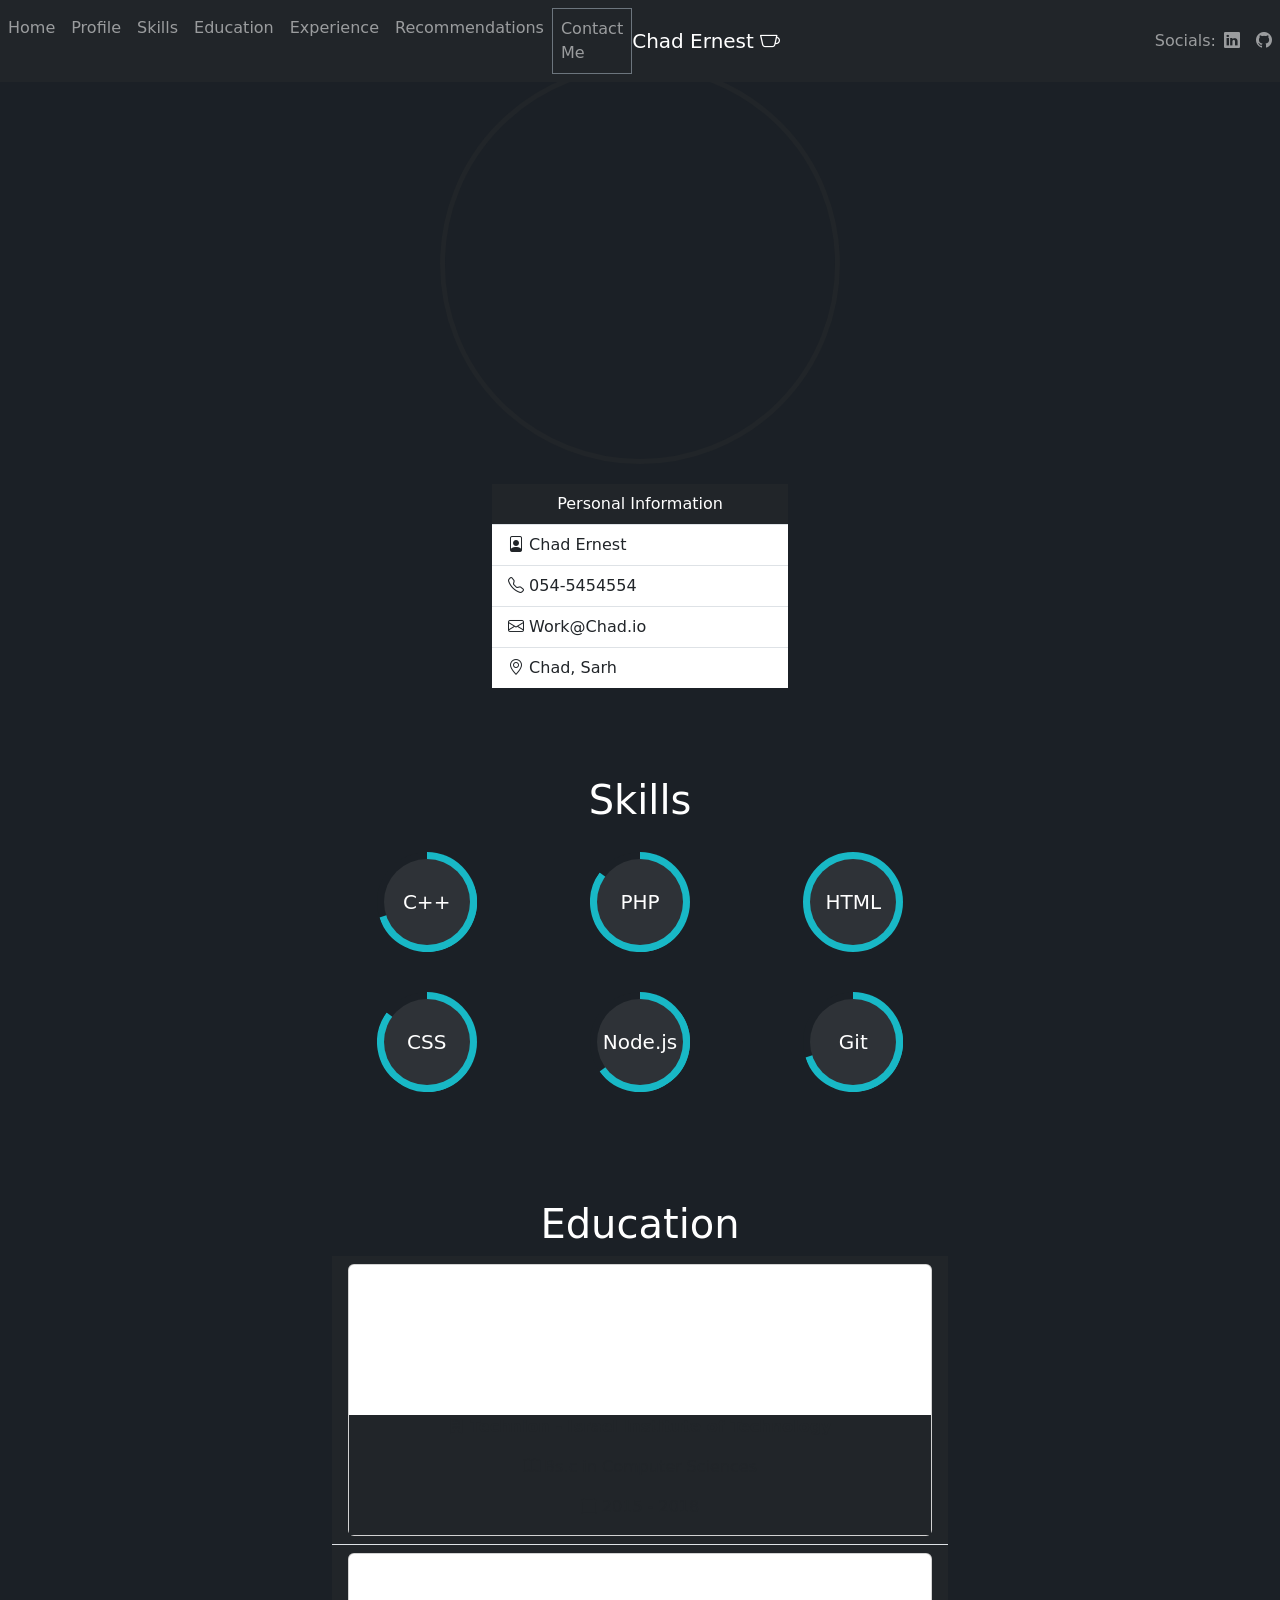
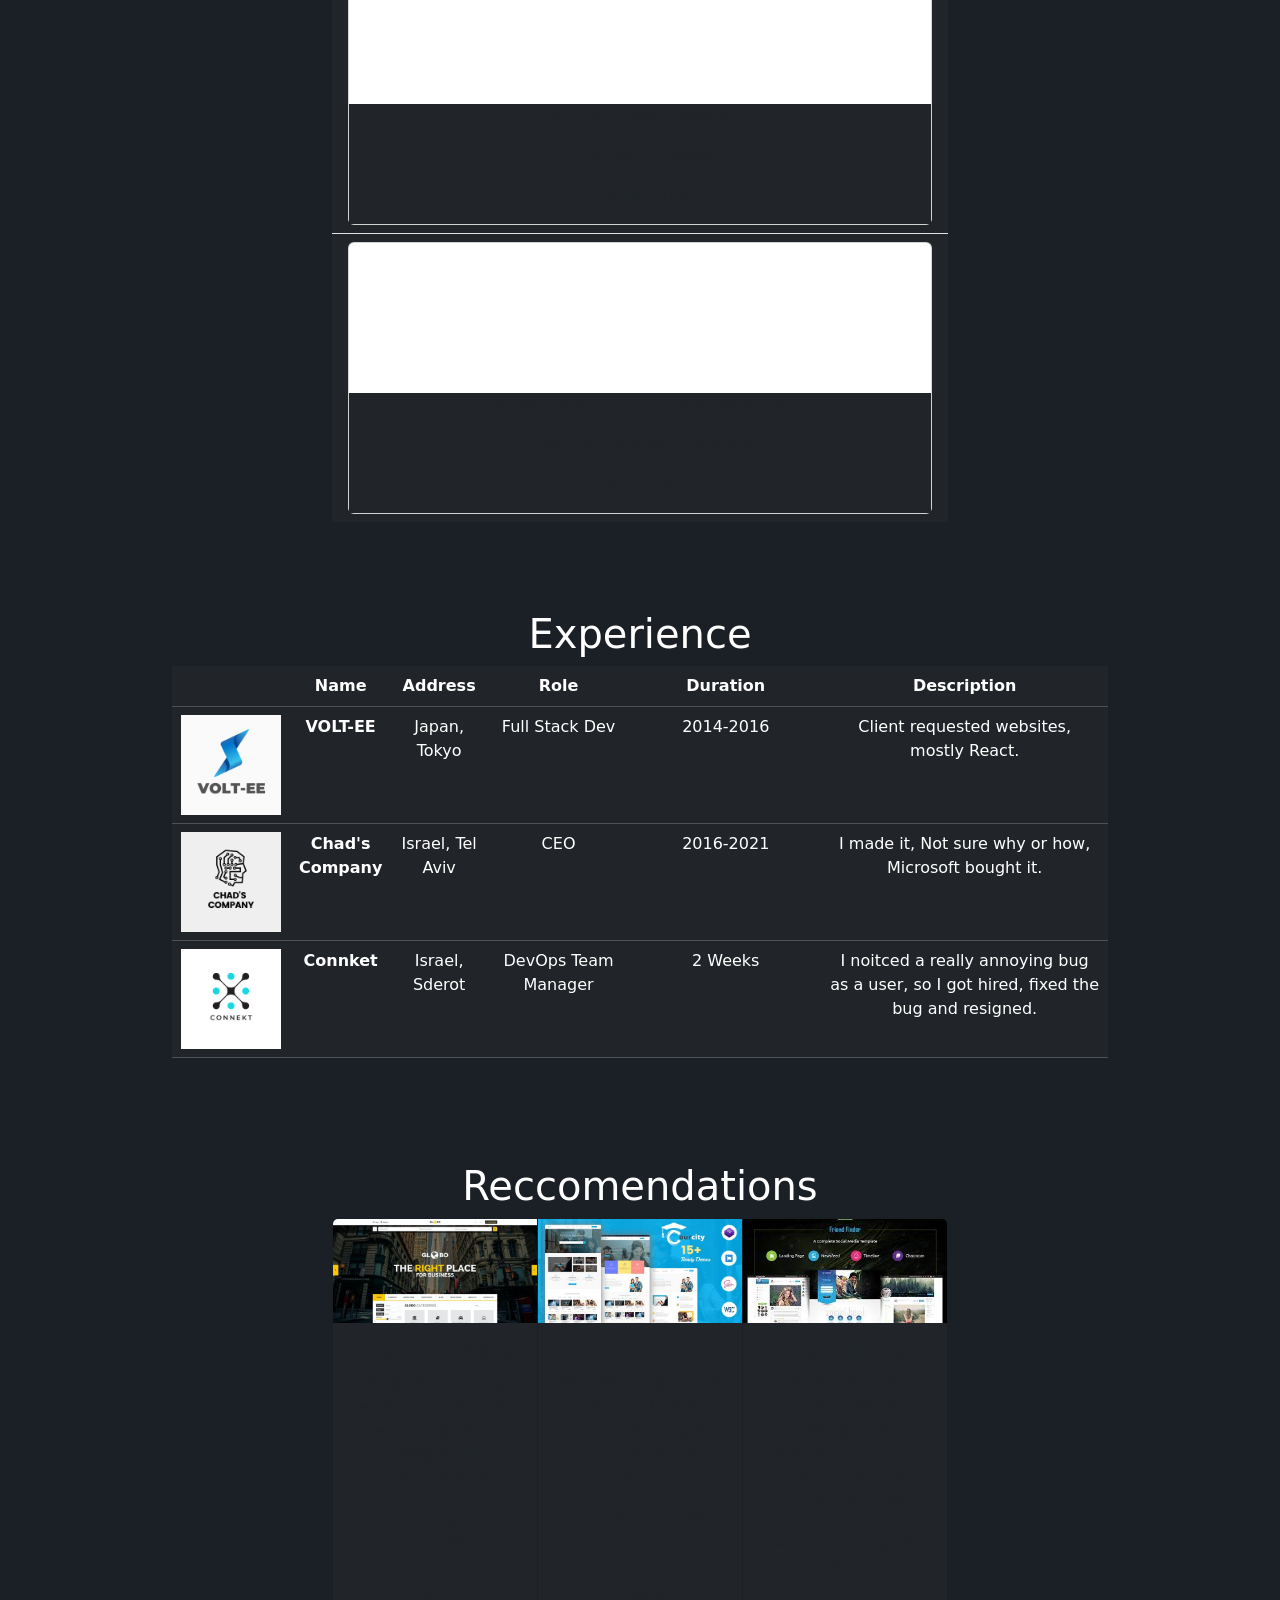
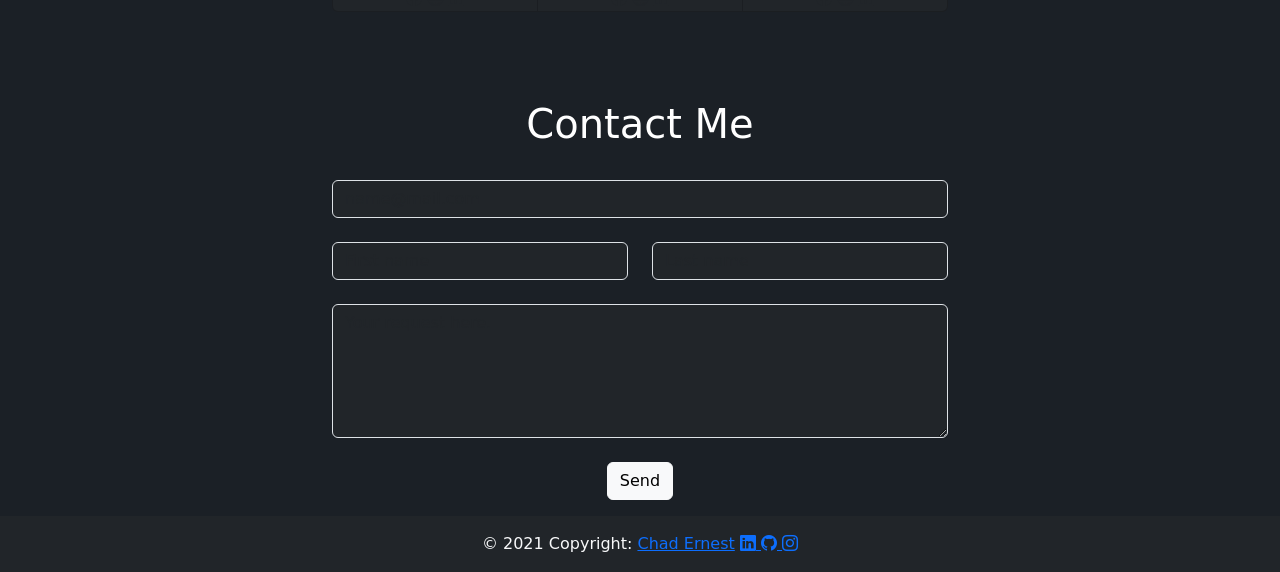
==== index.html @ f242e78e "Add files via upload" ====
<!doctype html>
  <!--Alex Breger 205580087 Danny Kogel 318503257-->
<html lang="en">
  <head>
    <meta http-equiv="content-type" content="text/html;charset=utf-8"  font-family: 'Roboto', sans-serif;/>
    <link href="https://cdn.jsdelivr.net/npm/bootstrap@5.0.0-beta3/dist/css/bootstrap.min.css" rel="stylesheet" integrity="sha384-eOJMYsd53ii+scO/bJGFsiCZc+5NDVN2yr8+0RDqr0Ql0h+rP48ckxlpbzKgwra6" crossorigin="anonymous">
    <link rel="stylesheet" href="https://cdn.jsdelivr.net/npm/bootstrap-icons@1.4.1/font/bootstrap-icons.css">
    <link href="circlebar.css" rel="stylesheet">
    <link rel="stylesheet" href="css/bootstrap.css">
    <title>Chad Ernest CV</title>
        <nav class="navbar fixed-top navbar-expand-md navbar-dark bg-dark">
            <button class="navbar-toggler" data-bs-toggle="collapse" data-bs-target="#navbar">
                <span class="navbar-toggler-icon"></span>
            </button>
            <div class="navbar-collapse collapse w-100 order-1 order-md-0" id="navbar">
                <ul class="navbar-nav mr-auto">
                    <li class="nav-item active">
                        <a class="nav-link" href="#"> Home</a>
                    </li>
                    <li class="nav-item">
                        <a class="nav-link" href="#personalinfo"> Profile</a>
                    </li>
                    <li class="nav-item">
                        <a class="nav-link" href="#Skills"> Skills</a>
                    </li>
                    <li class="nav-item">
                        <a class="nav-link" href="#Education"> Education</a>
                    </li>
                    <li class="nav-item">
                        <a class="nav-link" href="#Experience"> Experience</a>
                    </li>
                    <li class="nav-item">
                        <a class="nav-link" href="#Recommendations"> Recommendations</a>
                    </li>
                    </li>
                    <li class="nav-item">
                        <a class="nav-link border border-secondary" href="#Contact"> Contact Me</a>
                    </li>
                </ul>
            </div>
            <div class="mx-auto order-0">
                <a class="navbar-brand mx-auto" href="#">Chad Ernest <i class="bi bi-cup"></i></a>
            </div>
            <div class="navbar-collapse collapse w-100 order-3 dual-collapse2">
                <ul class="navbar-nav ms-auto">
                  <span class="navbar-text"> Socials: </span>
                    <li class="nav-item">
                        <a class="nav-link" href="https://www.linkedin.com/company/chad" target="_blank"><i class="bi bi-linkedin"></i></a>
                    </li>
                    <li class="nav-item">
                        <a class="nav-link" href="https://github.com/chad" target="_blank"><i class="bi bi-github"></i></a>
                    </li>
                    </li>
                </ul>
            </div>
        </nav>
  </head>
  <body>
     <div id="personalinfo" class="container p-3 my-3 bg-dark text-white"></div>
     <img src="Chader.png" class="rounded-circle border mx-auto d-block border-5 border-dark" height="400px" width="400px" alt="This is me">
  <div class="container pt-1 my-3  w-25" >
    <ul  class="list-group list-group-flush bg-dark">
     <li class="list-group-item text-center bg-dark text-white">Personal Information</li>
     <li class="list-group-item"><i class="bi bi-file-person"></i> Chad Ernest</li>
     <a href="tel:054-5454554" class="list-group-item list-group-item-action"><i class="bi bi-telephone"></i> 054-5454554</a>
     <a href= "mailto:Work@Chad.io?subject=We%20Need%20You!&body=Type%20your%20Message%20here." target="_blank" class="list-group-item list-group-item-action"><i class="bi bi-envelope"></i> Work@Chad.io</a>
     <a href= "https://goo.gl/maps/JcD1tCsR93yUQyhR9" target="_blank" class="list-group-item list-group-item-action"><i class="bi bi-geo-alt"></i> Chad, Sarh</a>
    </ul>
  </div>
  <div id="Skills" class="container mx-auto w-50 text-center">
  <br>
  <br>
  <br>
  <h1>Skills</h1>
  <div class="row">
    <div class="col">
      <div class="progress-circle over50 p70 mx-auto">
        <span>C++</span>
        <div class="left-half-clipper">
          <div class="first50-bar"></div>
          <div class="value-bar"></div>
        </div>
      </div>
    </div>
    <div class="col">
      <div class="progress-circle over50 p85 mx-auto">
        <span>PHP</span>
        <div class="left-half-clipper">
          <div class="first50-bar"></div>
          <div class="value-bar"></div>
        </div>
      </div>
    </div>
    <div class="col">
      <div class="progress-circle over50 p100 mx-auto">
        <span>HTML</span>
        <div class="left-half-clipper">
          <div class="first50-bar"></div>
          <div class="value-bar"></div>
        </div>
      </div>
    </div>
  </div>
  <div class="row">
    <div class="col">
      <div class="progress-circle over50 p85 mx-auto">
        <span>CSS</span>
        <div class="left-half-clipper">
          <div class="first50-bar"></div>
          <div class="value-bar"></div>
        </div>
      </div>
    </div>
    <div class="col">
      <div class="progress-circle over50 p65 mx-auto">
        <span>Node.js</span>
        <div class="left-half-clipper">
          <div class="first50-bar"></div>
          <div class="value-bar"></div>
        </div>
      </div>
    </div>
    <div class="col">
      <div class="progress-circle over50 p70 mx-auto">
        <span>Git</span>
        <div class="left-half-clipper">
          <div class="first50-bar"></div>
          <div class="value-bar"></div>
        </div>
      </div>
    </div>
  </div>
  </div>
  <div id="Education" class="container mx-auto my-3 w-50 text-center">
    <br>
    <br>
    <br>
    <h1>Education</h1>
    <ul  class="list-group list-group-flush">
      <li class="list-group-item text-white bg-dark">
       <div class="card">
         <iframe src="https://www.google.com/maps/embed?pb=!1m14!1m8!1m3!1d13418.334920009522!2d35.0231271!3d32.7767783!3m2!1i1024!2i768!4f13.1!3m3!1m2!1s0x0%3A0x9aedc46b3e79c09c!2sTechnion%20-%20Israel%20Institute%20of%20Technology!5e0!3m2!1sen!2sil!4v1617832855758!5m2!1sen!2sil"loading="lazy"></iframe>
         <div class="container center bg-dark">
           <p><i class="bi bi-building"></i><b> Technion - Israel Institute of Technology</b></p>
         </div>
         <div class="container center bg-dark">
           <p><i class="bi bi-book"></i> Bs.c in Computer Sciences</p>
         </div>
         <div class="container center bg-dark">
           <p><i class="bi bi-calendar"></i> 2015 - 2018</p>
         </div>
       </div>
     </li>
     <li class="list-group-item text-white bg-dark">
       <div class="card">
         <iframe src="https://www.google.com/maps/embed?pb=!1m14!1m8!1m3!1d13519.38149175366!2d34.791473!3d32.1004645!3m2!1i1024!2i768!4f13.1!3m3!1m2!1s0x0%3A0x6a651516cfd8feb!2sKibbutzim%20College!5e0!3m2!1sen!2sil!4v1617834557856!5m2!1sen!2sil" loading="lazy"></iframe>
         <div class="container center bg-dark">
           <p><i class="bi bi-building"></i><b> Kibbutzim College</b></p>
         </div>
         <div class="container center bg-dark">
         <p><i class="bi bi-book"></i> B.Des in Design</p>
         </div>
         <div class="container center bg-dark">
           <p><i class="bi bi-calendar"></i> 2019 - 2021</p>
         </div>
       </div>
       </li>
       <li class="list-group-item text-white bg-dark">
       <div class="card">
         <iframe src="https://www.google.com/maps/embed?pb=!1m14!1m8!1m3!1d13548.41856770339!2d34.8080315!3d31.9037541!3m2!1i1024!2i768!4f13.1!3m3!1m2!1s0x0%3A0x6713606c804ea945!2sWeizmann%20Institute%20of%20Science!5e0!3m2!1sen!2sil!4v1617833686087!5m2!1sen!2sil" loading="lazy"></iframe>
         <div class="container center bg-dark">
           <p><i class="bi bi-building"></i><b> Weizmann Institute of Science</b></p>
         </div>
         <div class="container center bg-dark">
         <p><i class="bi bi-book"></i> MS.c in Computer Sciences</p>
         </div>
         <div class="container center bg-dark">
           <p><i class="bi bi-calendar"></i> 2021 - 2023</p>
         </div>
       </div>
     </li>
     </div>
    </ul>
  </div>
  <div id="Experience" class="container mx-auto my-3 w-75 text-center table-responsive">
    <br>
    <br>
    <br>
    <h1>Experience</h1>
  <table class="table table-hover table-dark ">
  <thead>
    <tr>
      <th style="width: 10%" scope="col"></th>
      <th style="width: 10%" scope="col">Name</th>
      <th style="width: 10%" scope="col">Address</th>
      <th style="width: 15%" scope="col">Role</th>
      <th style="width: 20%" scope="col" colspan="2">Duration</th>
      <th style="width: 30%" scope="col" colspan="2">Description</th>
    </tr>
  </thead>
  <tbody>
    <tr>
      <th scope="row"><img src="volt.png" alt="voltlogo" height = "100"</img></th>
      <td><b>VOLT-EE</b></td>
      <td>Japan, Tokyo</td>
      <td>Full Stack Dev</td>
      <td colspan="2">2014-2016</td>
      <td colspan="2">Client requested websites, mostly React.</td>
    </tr>
    <tr>
      <th scope="row"><img src="CHAD'S COMPANY.png" alt="chadcomplogo" height = "100" </img></th>
      <td><b>Chad's Company</b></td>
      <td>Israel, Tel Aviv</td>
      <td>CEO</td>
      <td colspan="2">2016-2021</td>
      <td colspan="2">I made it, Not sure why or how, Microsoft bought it.</td>
    </tr>
    <tr>
      <th scope="row"><img src="CONNEKT.png" alt="connektlogo" height = "100"</img></th>
      <td><b>Connket</b></td>
      <td>Israel, Sderot</td>
      <td>DevOps Team Manager</td>
      <td colspan="2">2 Weeks</td>
      <td colspan="2">I noitced a really annoying bug as a user, so I got hired, fixed the bug and resigned.</td>
    </tr>
  </tbody>
</table>
</div>
<div id="Recommendations" class="container mx-auto my-3 w-50 text-center">
<br>
<br>
<br>
<h1>Reccomendations</h1>
<div class="card-group ">
  <div class="card bg-dark">
    <img class="card-img-top" src="rec1.jpg" alt="rec1rightplace">
    <div class="card-body">
      <h5 class="card-title">The Right Place</h5>
      <p class="card-text">"Chad is amazing, we didn't realize we would pay him 1000$ for 15 minutes of work."</p>
      <p class="card-text"><small>CEO of The Right Place, Anna Will</small></p>
      <p class="card-text start-50 position-absolute bottom-0 translate-middle-x"><i class="bi bi-facebook"> </i><i class="bi bi-globe"> </i><i class="bi bi-linkedin"></i></p>
    </div>
  </div>
  <div class="card bg-dark">
    <img class="card-img-top" src="rec2.jpg" alt="rec2rightplace">
    <div class="card-body">
      <h5 class="card-title">CourCity</h5>
      <p class="card-text">"We wish Chad could teach us how to teach, We simply have no words about him".</p>
      <p class="card-text"><small>Head of R&D, Joe Biden</small></p>
      <p class="card-text start-50 position-absolute bottom-0 translate-middle-x"><i class="bi bi-facebook"> </i><i class="bi bi-globe"> </i><i class="bi bi-linkedin"></i></p>
    </div>
  </div>
  <div class="card bg-dark">
    <img class="card-img-top" src="rec3.jpg" alt="rec2rightplace">
    <div class="card-body">
      <h5 class="card-title">Friend Finder</h5>
      <p class="card-text">"At the moment Chad started working on the website, all of our server crashed beacuse of traffic."</p>
      <p class="card-text"><small>Almost CEO, Barack Obama</small></p>
      <p class="card-text start-50 position-absolute bottom-0 translate-middle-x"><i class="bi bi-facebook"> </i><i class="bi bi-globe"> </i><i class="bi bi-linkedin"></i></p>
    </div>
  </div>
</div>
</div>
<div id="Contact" class="container mx-auto my-3 w-50 text-center">
<br>
<br>
<br>
<h1>Contact Me</h1>
<form>
  <div class="form-group">
    <label for="test"></label>
    <input type="email" class="bg-dark form-control text-white" id="test" placeholder="name@mail.com">
  </div>
  <br>
  <div class="row">
  <div class="col">
    <input type="text" class="bg-dark form-control text-white" placeholder="First name">
  </div>
  <div class="col">
    <input type="text" class="bg-dark form-control text-white" placeholder="Last name">
  </div>
  </div>
  <div class="form-group">
    <label for="test1"></label>
    <textarea class="bg-dark form-control text-white" id="test1" rows="5" placeholder="Your request here."></textarea>
  </div>
  <br>
  <button type="submit" class="btn btn-light">Send</button>
</form>
</div>
<footer id="page-footer" class="text-light p-3 bg-dark d-flex justify-content-center">
  <div>
    © 2021 Copyright:
    <a href="https://github.com/Kogwork">Chad Ernest</a>
    <a href="https://www.linkedin.com/company/chad" target="_blank"><i class="bi bi-linkedin"></i> </a>
    <a href="https://github.com/chad" target="_blank"><i class="bi bi-github"> </i></a>
    <a href="https://github.com/chad" target="_blank"><i class="bi bi-instagram"></i></a>
  </div>
</footer>
  <script src="https://cdn.jsdelivr.net/npm/bootstrap@5.0.0-beta3/dist/js/bootstrap.bundle.min.js" integrity="sha384-JEW9xMcG8R+pH31jmWH6WWP0WintQrMb4s7ZOdauHnUtxwoG2vI5DkLtS3qm9Ekf" crossorigin="anonymous"></script>
</body>
</html>
---- circlebar.css ----
body{
     background-color:#1b2026;
     color: #ffffff;
}
.progress-circle {
   font-size: 20px;
   margin: 20px;
   position: relative;
   padding: 0;
   width: 5em;
   height: 5em;
   background-color: #1b2026;
   border-radius: 50%;
   line-height: 5em;
}

.progress-circle:after{
    border: none;
    position: absolute;
    top: 0.35em;
    left: 0.35em;
    text-align: center;
    display: block;
    border-radius: 50%;
    width: 4.3em;
    height: 4.3em;
    background-color: #2e3237;
    content: " ";
}
/* Text inside the control */
.progress-circle span {
    position: absolute;
    line-height: 5em;
    width: 5em;
    text-align: center;
    display: block;
    color: #ffffff;
    z-index: 2;
}
.left-half-clipper {
   /* a round circle */
   border-radius: 50%;
   width: 5em;
   height: 5em;
   position: absolute; /* needed for clipping */
   clip: rect(0, 5em, 5em, 2.5em); /* clips the whole left half*/
}
/* when p>50, don't clip left half*/
.progress-circle.over50 .left-half-clipper {
   clip: rect(auto,auto,auto,auto);
}
.value-bar {
   /*This is an overlayed square, that is made round with the border radius,
   then it is cut to display only the left half, then rotated clockwise
   to escape the outer clipping path.*/
   position: absolute; /*needed for clipping*/
   clip: rect(0, 2.5em, 5em, 0);
   width: 5em;
   height: 5em;
   border-radius: 50%;
   border: 0.45em solid #18b8c6; /*The border is 0.35 but making it larger removes visual artifacts */
   /*background-color: #4D642D;*/ /* for debug */
   box-sizing: border-box;

}
/* Progress bar filling the whole right half for values above 50% */
.progress-circle.over50 .first50-bar {
   /*Progress bar for the first 50%, filling the whole right half*/
   position: absolute; /*needed for clipping*/
   clip: rect(0, 5em, 5em, 2.5em);
   background-color: #18b8c6;
   border-radius: 50%;
   width: 5em;
   height: 5em;
}
.progress-circle:not(.over50) .first50-bar{ display: none; }


/* Progress bar rotation position */
.progress-circle.p0 .value-bar { display: none; }
.progress-circle.p1 .value-bar { transform: rotate(4deg); }
.progress-circle.p2 .value-bar { transform: rotate(7deg); }
.progress-circle.p3 .value-bar { transform: rotate(11deg); }
.progress-circle.p4 .value-bar { transform: rotate(14deg); }
.progress-circle.p5 .value-bar { transform: rotate(18deg); }
.progress-circle.p6 .value-bar { transform: rotate(22deg); }
.progress-circle.p7 .value-bar { transform: rotate(25deg); }
.progress-circle.p8 .value-bar { transform: rotate(29deg); }
.progress-circle.p9 .value-bar { transform: rotate(32deg); }
.progress-circle.p10 .value-bar { transform: rotate(36deg); }
.progress-circle.p11 .value-bar { transform: rotate(40deg); }
.progress-circle.p12 .value-bar { transform: rotate(43deg); }
.progress-circle.p13 .value-bar { transform: rotate(47deg); }
.progress-circle.p14 .value-bar { transform: rotate(50deg); }
.progress-circle.p15 .value-bar { transform: rotate(54deg); }
.progress-circle.p16 .value-bar { transform: rotate(58deg); }
.progress-circle.p17 .value-bar { transform: rotate(61deg); }
.progress-circle.p18 .value-bar { transform: rotate(65deg); }
.progress-circle.p19 .value-bar { transform: rotate(68deg); }
.progress-circle.p20 .value-bar { transform: rotate(72deg); }
.progress-circle.p21 .value-bar { transform: rotate(76deg); }
.progress-circle.p22 .value-bar { transform: rotate(79deg); }
.progress-circle.p23 .value-bar { transform: rotate(83deg); }
.progress-circle.p24 .value-bar { transform: rotate(86deg); }
.progress-circle.p25 .value-bar { transform: rotate(90deg); }
.progress-circle.p26 .value-bar { transform: rotate(94deg); }
.progress-circle.p27 .value-bar { transform: rotate(97deg); }
.progress-circle.p28 .value-bar { transform: rotate(101deg); }
.progress-circle.p29 .value-bar { transform: rotate(104deg); }
.progress-circle.p30 .value-bar { transform: rotate(108deg); }
.progress-circle.p31 .value-bar { transform: rotate(112deg); }
.progress-circle.p32 .value-bar { transform: rotate(115deg); }
.progress-circle.p33 .value-bar { transform: rotate(119deg); }
.progress-circle.p34 .value-bar { transform: rotate(122deg); }
.progress-circle.p35 .value-bar { transform: rotate(126deg); }
.progress-circle.p36 .value-bar { transform: rotate(130deg); }
.progress-circle.p37 .value-bar { transform: rotate(133deg); }
.progress-circle.p38 .value-bar { transform: rotate(137deg); }
.progress-circle.p39 .value-bar { transform: rotate(140deg); }
.progress-circle.p40 .value-bar { transform: rotate(144deg); }
.progress-circle.p41 .value-bar { transform: rotate(148deg); }
.progress-circle.p42 .value-bar { transform: rotate(151deg); }
.progress-circle.p43 .value-bar { transform: rotate(155deg); }
.progress-circle.p44 .value-bar { transform: rotate(158deg); }
.progress-circle.p45 .value-bar { transform: rotate(162deg); }
.progress-circle.p46 .value-bar { transform: rotate(166deg); }
.progress-circle.p47 .value-bar { transform: rotate(169deg); }
.progress-circle.p48 .value-bar { transform: rotate(173deg); }
.progress-circle.p49 .value-bar { transform: rotate(176deg); }
.progress-circle.p50 .value-bar { transform: rotate(180deg); }
.progress-circle.p51 .value-bar { transform: rotate(184deg); }
.progress-circle.p52 .value-bar { transform: rotate(187deg); }
.progress-circle.p53 .value-bar { transform: rotate(191deg); }
.progress-circle.p54 .value-bar { transform: rotate(194deg); }
.progress-circle.p55 .value-bar { transform: rotate(198deg); }
.progress-circle.p56 .value-bar { transform: rotate(202deg); }
.progress-circle.p57 .value-bar { transform: rotate(205deg); }
.progress-circle.p58 .value-bar { transform: rotate(209deg); }
.progress-circle.p59 .value-bar { transform: rotate(212deg); }
.progress-circle.p60 .value-bar { transform: rotate(216deg); }
.progress-circle.p61 .value-bar { transform: rotate(220deg); }
.progress-circle.p62 .value-bar { transform: rotate(223deg); }
.progress-circle.p63 .value-bar { transform: rotate(227deg); }
.progress-circle.p64 .value-bar { transform: rotate(230deg); }
.progress-circle.p65 .value-bar { transform: rotate(234deg); }
.progress-circle.p66 .value-bar { transform: rotate(238deg); }
.progress-circle.p67 .value-bar { transform: rotate(241deg); }
.progress-circle.p68 .value-bar { transform: rotate(245deg); }
.progress-circle.p69 .value-bar { transform: rotate(248deg); }
.progress-circle.p70 .value-bar { transform: rotate(252deg); }
.progress-circle.p71 .value-bar { transform: rotate(256deg); }
.progress-circle.p72 .value-bar { transform: rotate(259deg); }
.progress-circle.p73 .value-bar { transform: rotate(263deg); }
.progress-circle.p74 .value-bar { transform: rotate(266deg); }
.progress-circle.p75 .value-bar { transform: rotate(270deg); }
.progress-circle.p76 .value-bar { transform: rotate(274deg); }
.progress-circle.p77 .value-bar { transform: rotate(277deg); }
.progress-circle.p78 .value-bar { transform: rotate(281deg); }
.progress-circle.p79 .value-bar { transform: rotate(284deg); }
.progress-circle.p80 .value-bar { transform: rotate(288deg); }
.progress-circle.p81 .value-bar { transform: rotate(292deg); }
.progress-circle.p82 .value-bar { transform: rotate(295deg); }
.progress-circle.p83 .value-bar { transform: rotate(299deg); }
.progress-circle.p84 .value-bar { transform: rotate(302deg); }
.progress-circle.p85 .value-bar { transform: rotate(306deg); }
.progress-circle.p86 .value-bar { transform: rotate(310deg); }
.progress-circle.p87 .value-bar { transform: rotate(313deg); }
.progress-circle.p88 .value-bar { transform: rotate(317deg); }
.progress-circle.p89 .value-bar { transform: rotate(320deg); }
.progress-circle.p90 .value-bar { transform: rotate(324deg); }
.progress-circle.p91 .value-bar { transform: rotate(328deg); }
.progress-circle.p92 .value-bar { transform: rotate(331deg); }
.progress-circle.p93 .value-bar { transform: rotate(335deg); }
.progress-circle.p94 .value-bar { transform: rotate(338deg); }
.progress-circle.p95 .value-bar { transform: rotate(342deg); }
.progress-circle.p96 .value-bar { transform: rotate(346deg); }
.progress-circle.p97 .value-bar { transform: rotate(349deg); }
.progress-circle.p98 .value-bar { transform: rotate(353deg); }
.progress-circle.p99 .value-bar { transform: rotate(356deg); }
.progress-circle.p100 .value-bar { transform: rotate(360deg); }
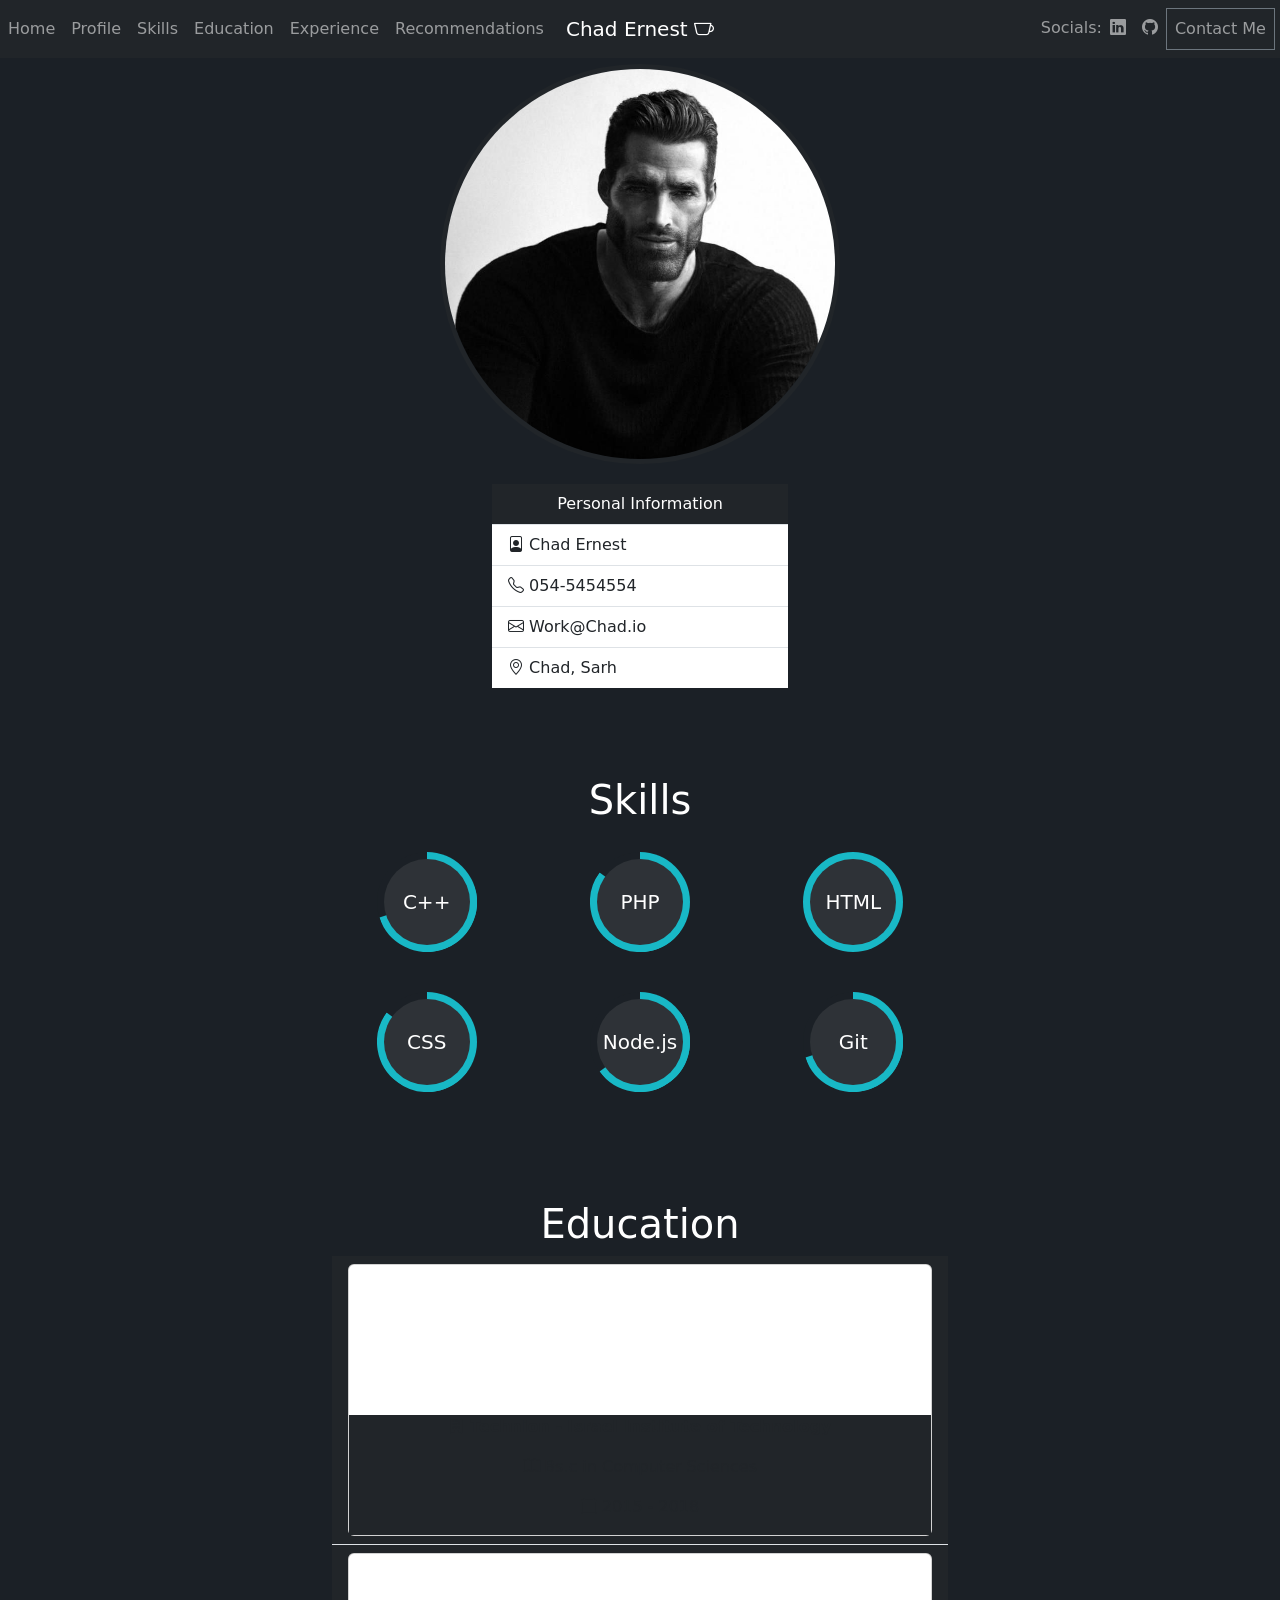
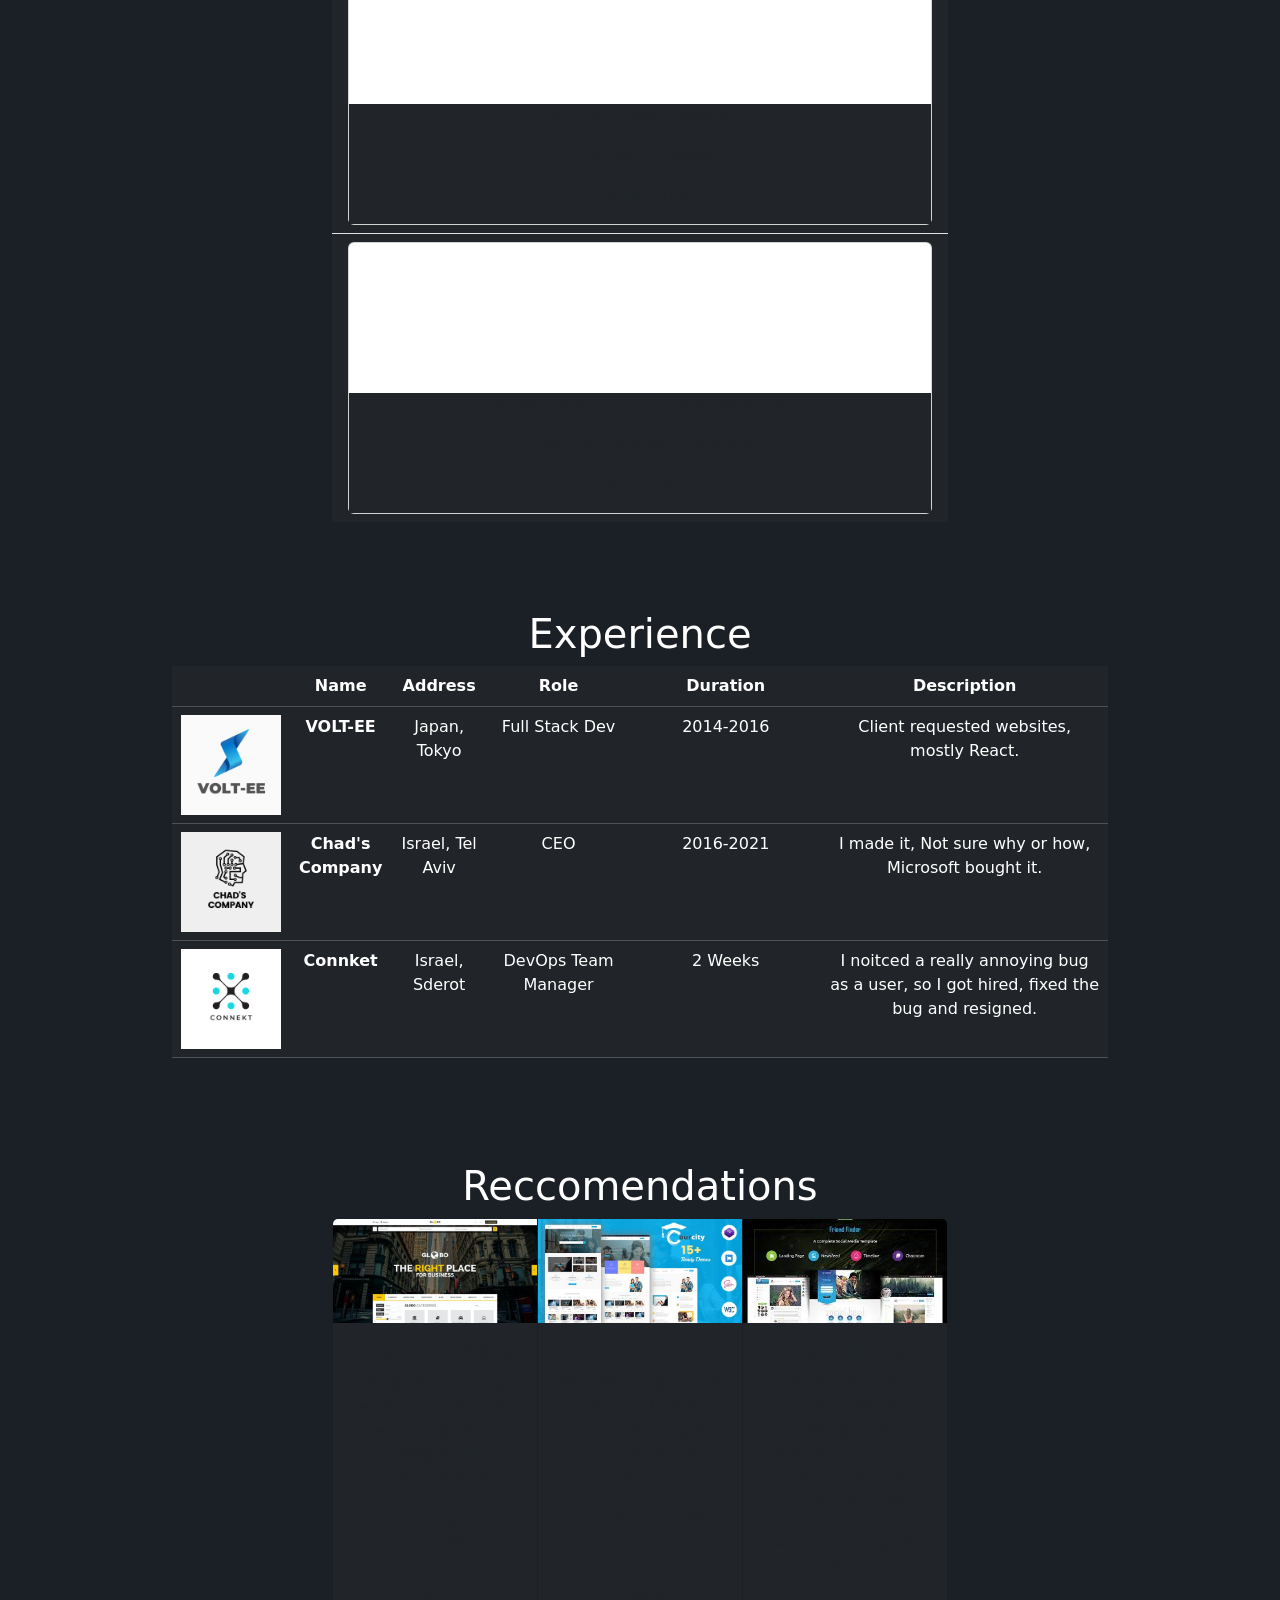
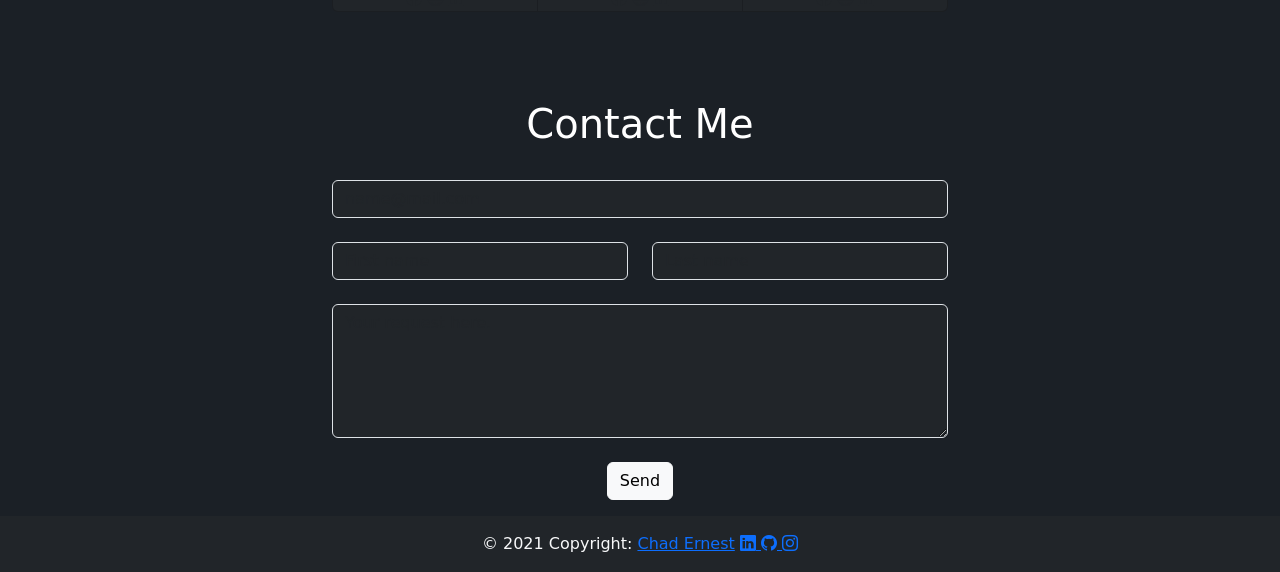
==== commit fa8d1bfa: "Add files via upload" ====
--- a/index.html
+++ b/index.html
@@ -8,7 +8,7 @@
     <link href="circlebar.css" rel="stylesheet">
     <link rel="stylesheet" href="css/bootstrap.css">
     <title>Chad Ernest CV</title>
-        <nav class="navbar fixed-top navbar-expand-md navbar-dark bg-dark">
+        <nav class="navbar fixed-top navbar-expand-xl navbar-dark bg-dark">
             <button class="navbar-toggler" data-bs-toggle="collapse" data-bs-target="#navbar">
                 <span class="navbar-toggler-icon"></span>
             </button>
@@ -32,10 +32,6 @@
                     <li class="nav-item">
                         <a class="nav-link" href="#Recommendations"> Recommendations</a>
                     </li>
-                    </li>
-                    <li class="nav-item">
-                        <a class="nav-link border border-secondary" href="#Contact"> Contact Me</a>
-                    </li>
                 </ul>
             </div>
             <div class="mx-auto order-0">
@@ -43,13 +39,18 @@
             </div>
             <div class="navbar-collapse collapse w-100 order-3 dual-collapse2">
                 <ul class="navbar-nav ms-auto">
-                  <span class="navbar-text"> Socials: </span>
+                    <span class="navbar-text"> Socials: </span>
                     <li class="nav-item">
                         <a class="nav-link" href="https://www.linkedin.com/company/chad" target="_blank"><i class="bi bi-linkedin"></i></a>
                     </li>
                     <li class="nav-item">
                         <a class="nav-link" href="https://github.com/chad" target="_blank"><i class="bi bi-github"></i></a>
                     </li>
+                    <li>
+                        <a class="nav-link border border-secondary" href="#Contact">Contact Me</a>
+                    </li>
+                    <li>
+                        &nbsp
                     </li>
                 </ul>
             </div>
@@ -293,8 +294,8 @@
     © 2021 Copyright:
     <a href="https://github.com/Kogwork">Chad Ernest</a>
     <a href="https://www.linkedin.com/company/chad" target="_blank"><i class="bi bi-linkedin"></i> </a>
-    <a href="https://github.com/chad" target="_blank"><i class="bi bi-github"> </i></a>
-    <a href="https://github.com/chad" target="_blank"><i class="bi bi-instagram"></i></a>
+    <a href="https://github.com/Kogwork" target="_blank"><i class="bi bi-github"> </i></a>
+    <a href="https://github.com/chad1" target="_blank"><i class="bi bi-instagram"></i></a>
   </div>
 </footer>
   <script src="https://cdn.jsdelivr.net/npm/bootstrap@5.0.0-beta3/dist/js/bootstrap.bundle.min.js" integrity="sha384-JEW9xMcG8R+pH31jmWH6WWP0WintQrMb4s7ZOdauHnUtxwoG2vI5DkLtS3qm9Ekf" crossorigin="anonymous"></script>
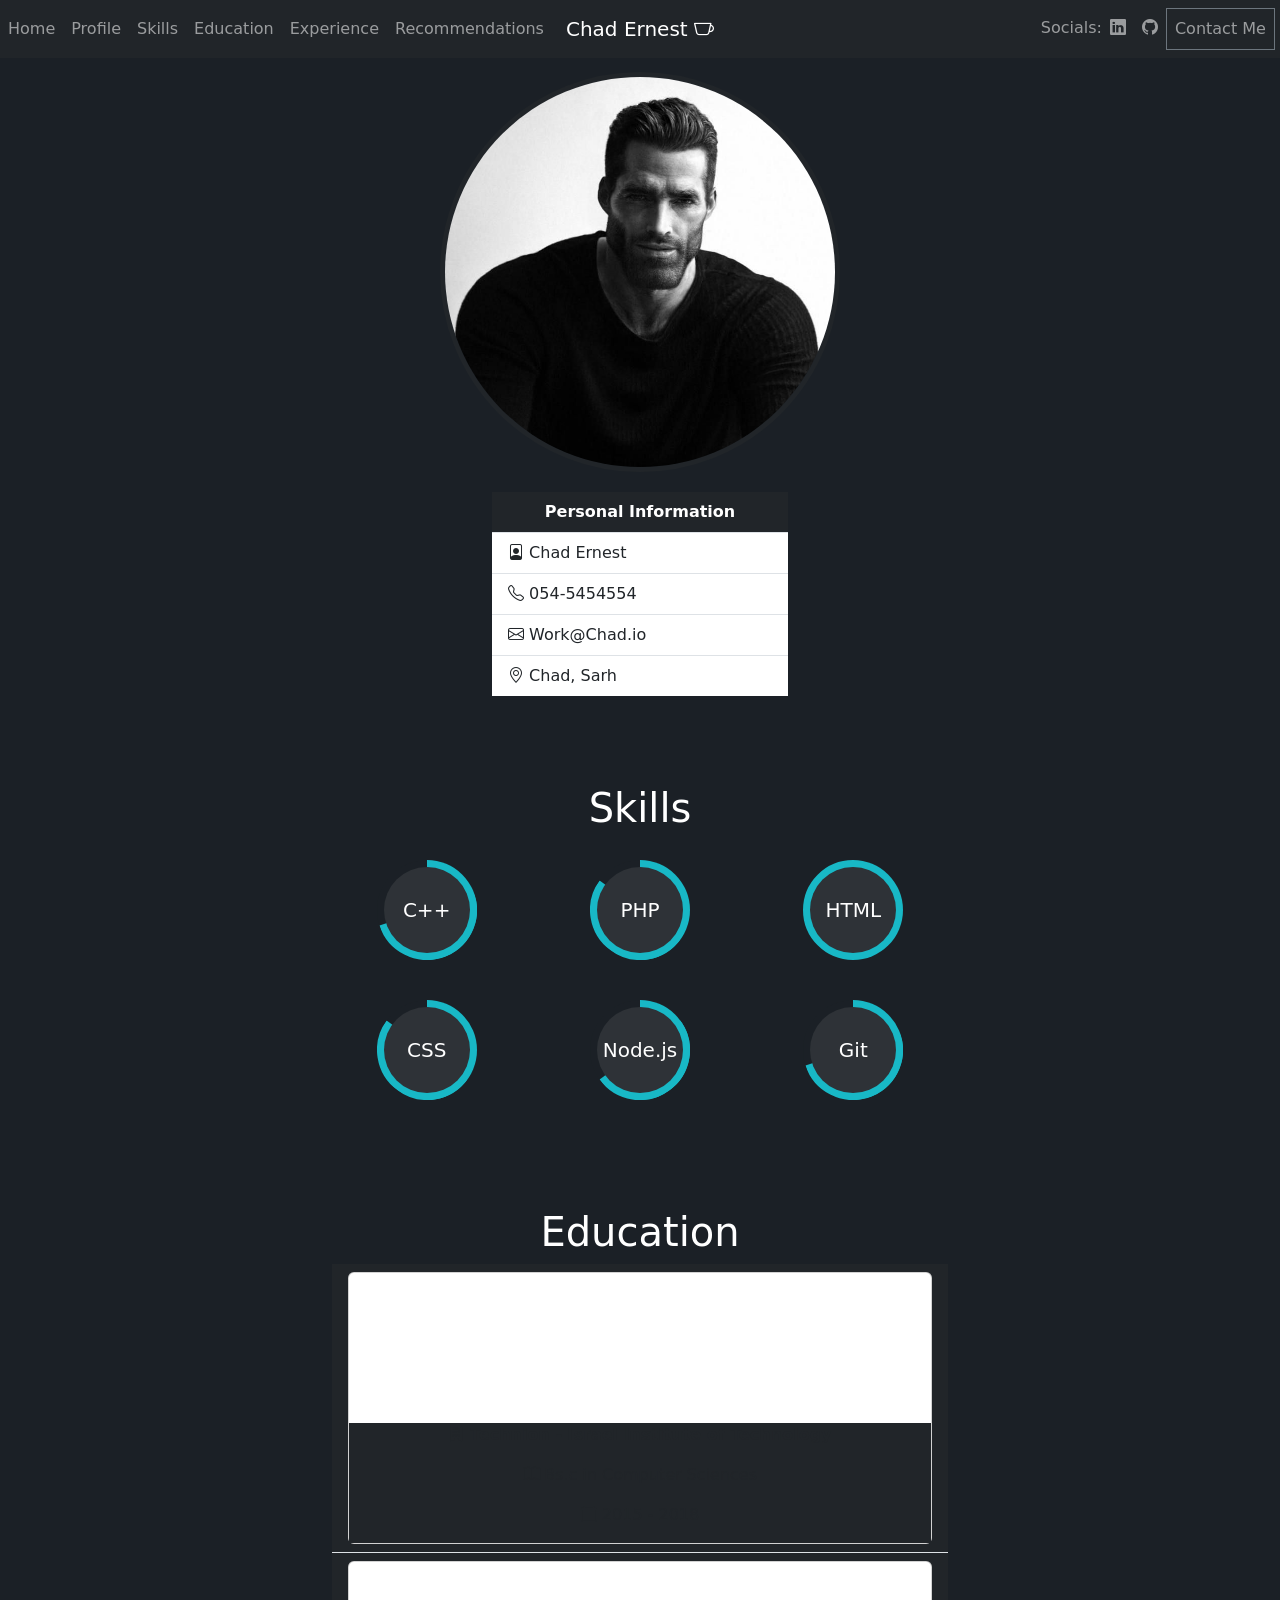
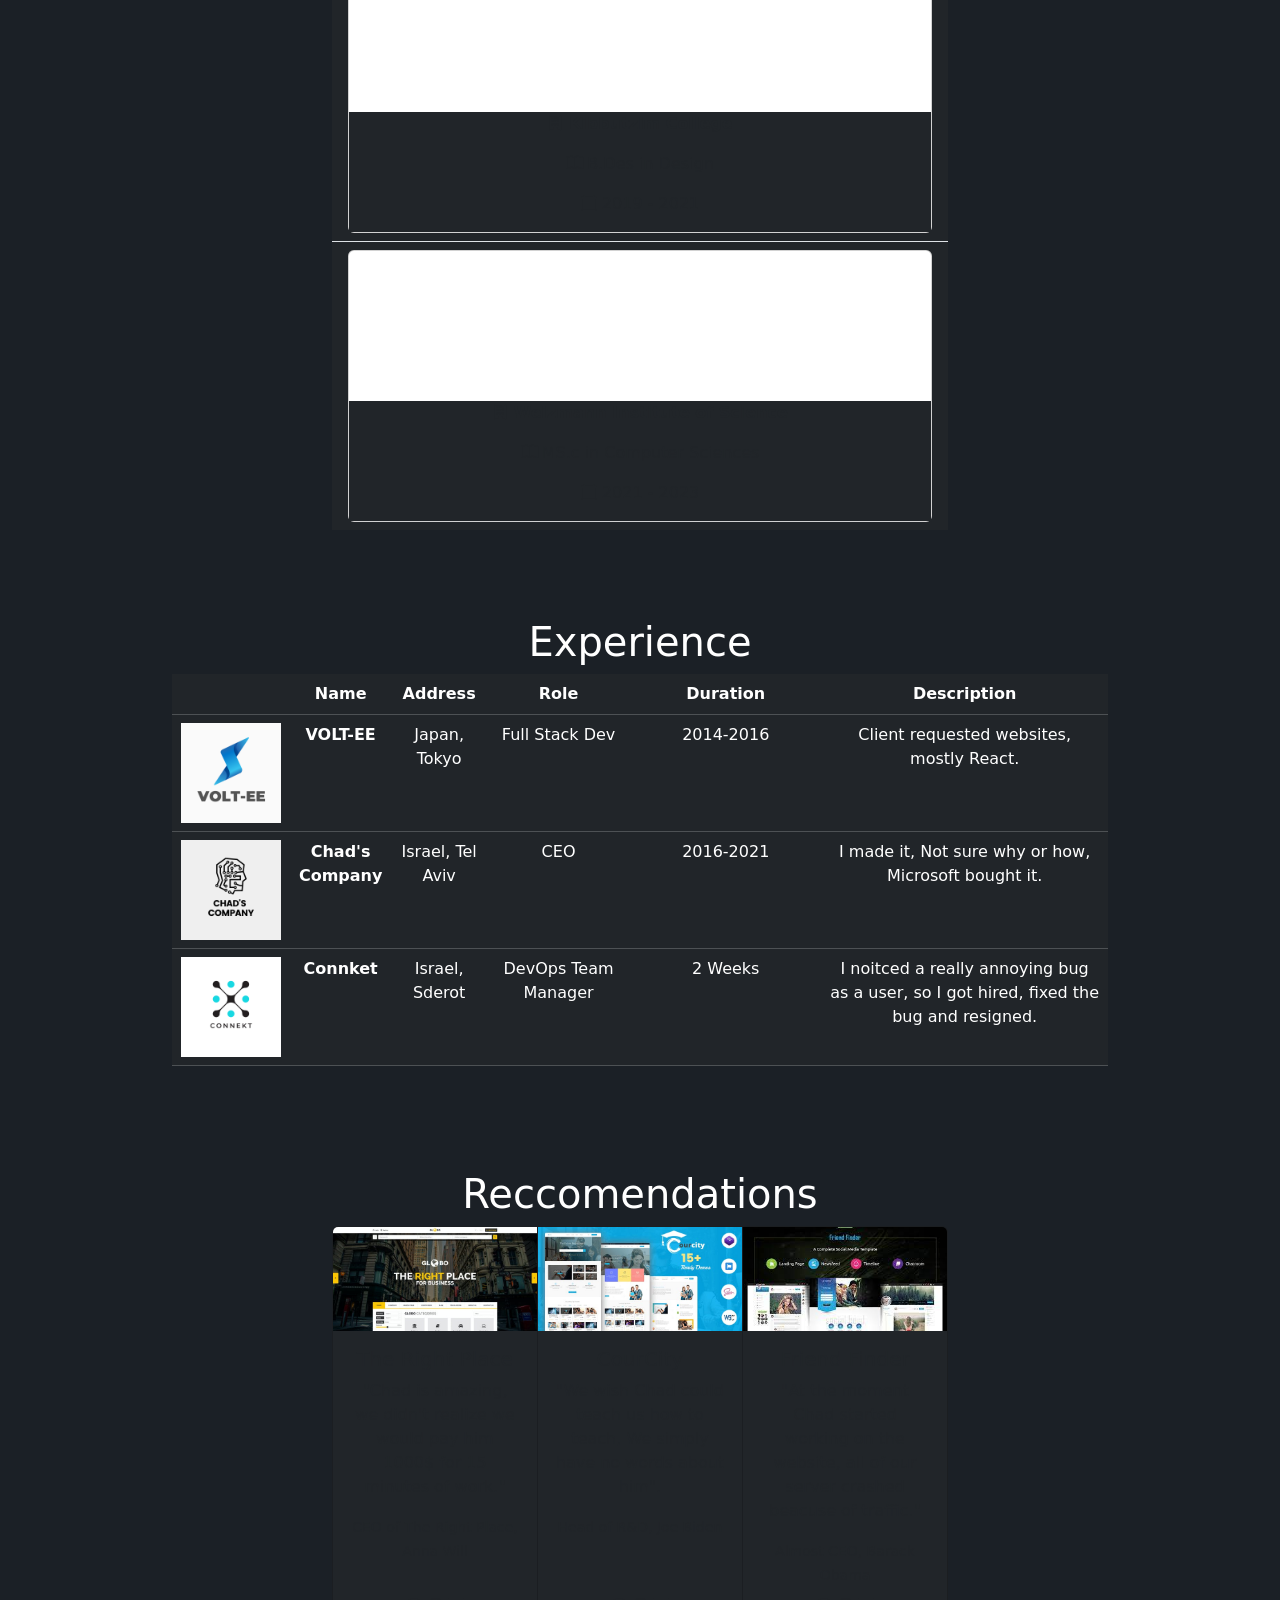
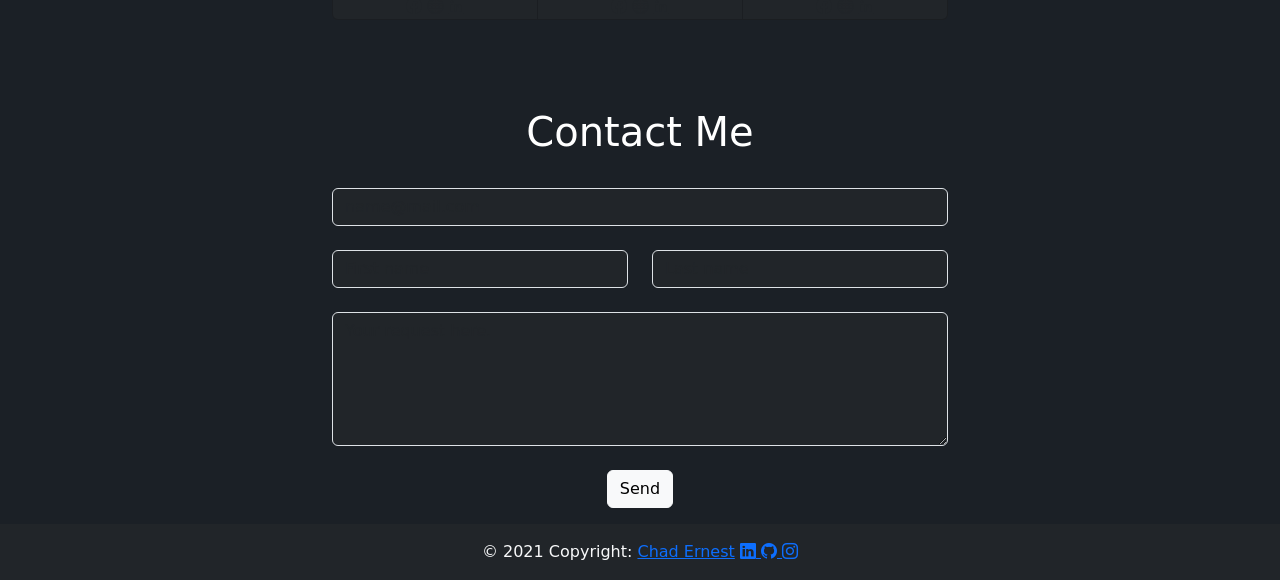
==== commit 590c8008: "Add files via upload" ====
--- a/index.html
+++ b/index.html
@@ -57,11 +57,14 @@
         </nav>
   </head>
   <body>
-     <div id="personalinfo" class="container p-3 my-3 bg-dark text-white"></div>
+     <div id="personalinfo" class="container"></div>
+     <br>
+     <br>
+     <br>
      <img src="Chader.png" class="rounded-circle border mx-auto d-block border-5 border-dark" height="400px" width="400px" alt="This is me">
   <div class="container pt-1 my-3  w-25" >
     <ul  class="list-group list-group-flush bg-dark">
-     <li class="list-group-item text-center bg-dark text-white">Personal Information</li>
+     <li class="list-group-item text-center bg-dark text-white"><b>Personal Information</b></li>
      <li class="list-group-item"><i class="bi bi-file-person"></i> Chad Ernest</li>
      <a href="tel:054-5454554" class="list-group-item list-group-item-action"><i class="bi bi-telephone"></i> 054-5454554</a>
      <a href= "mailto:Work@Chad.io?subject=We%20Need%20You!&body=Type%20your%20Message%20here." target="_blank" class="list-group-item list-group-item-action"><i class="bi bi-envelope"></i> Work@Chad.io</a>
